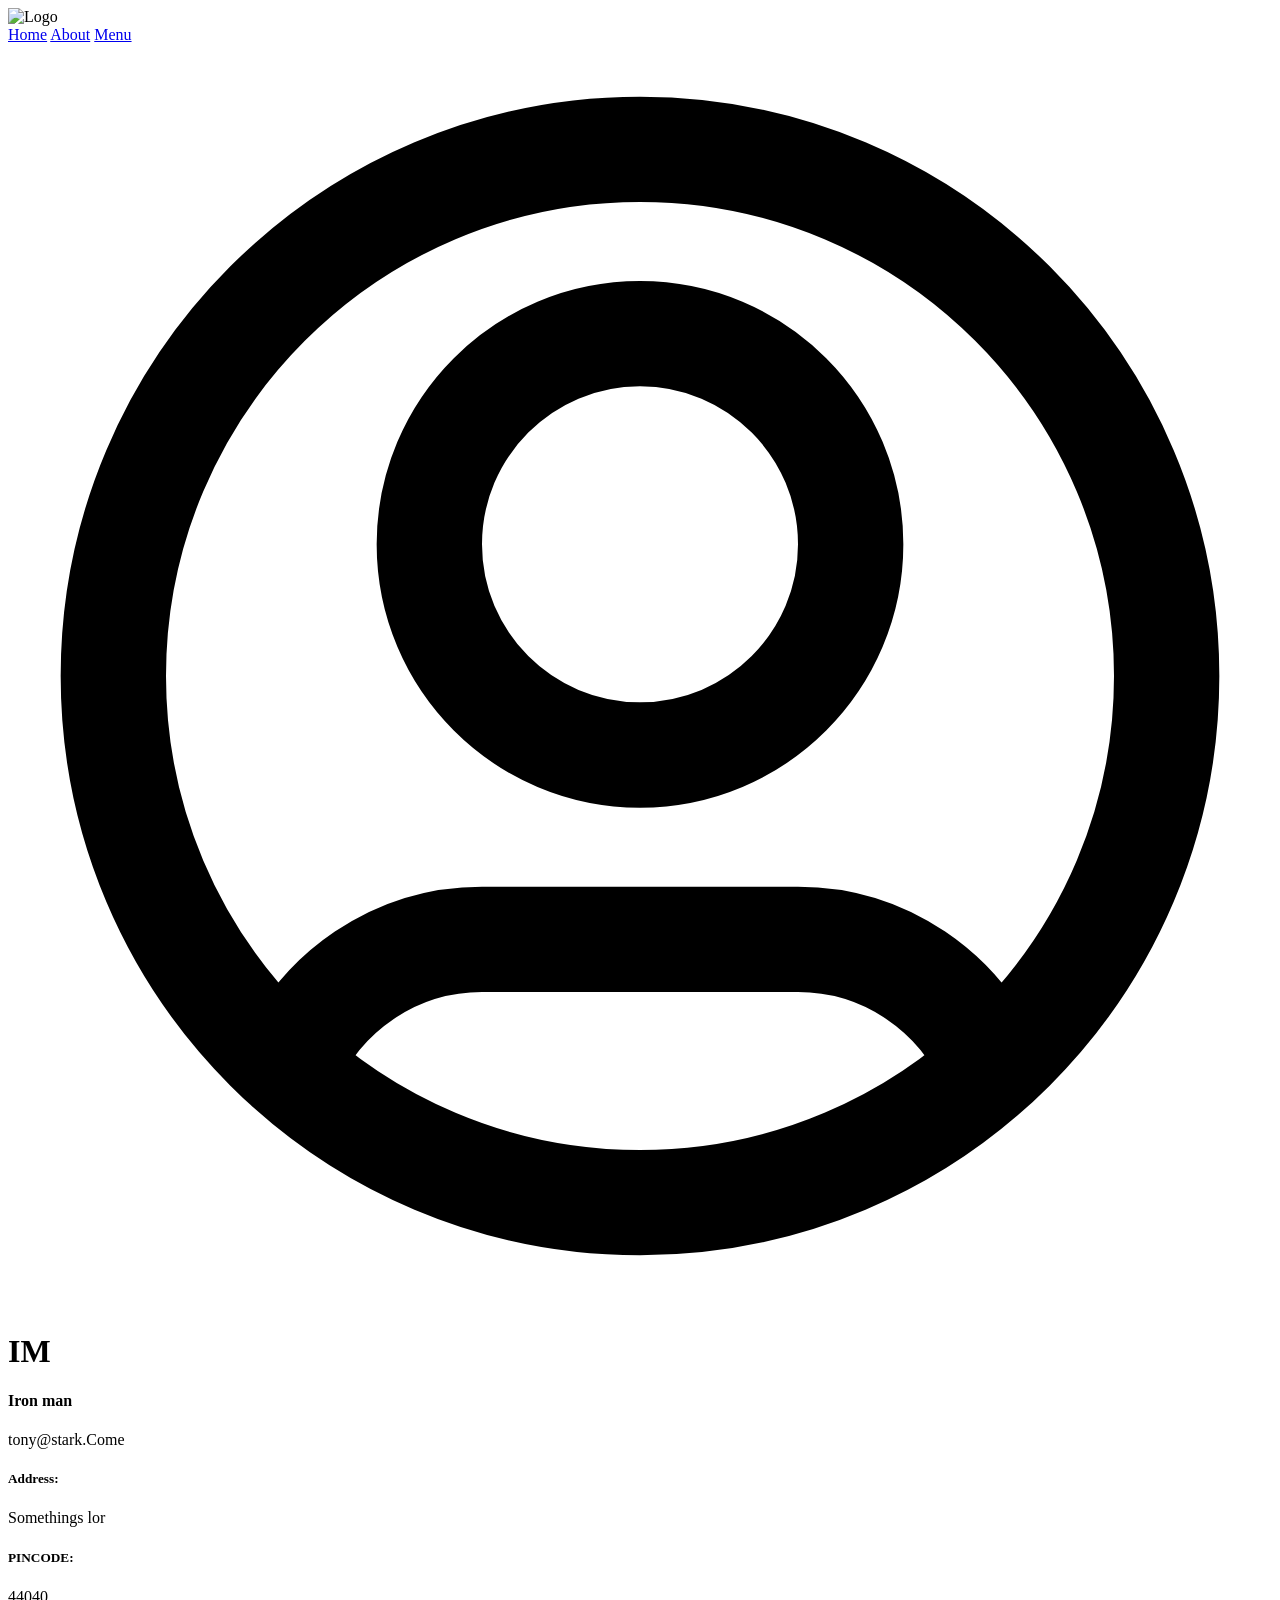
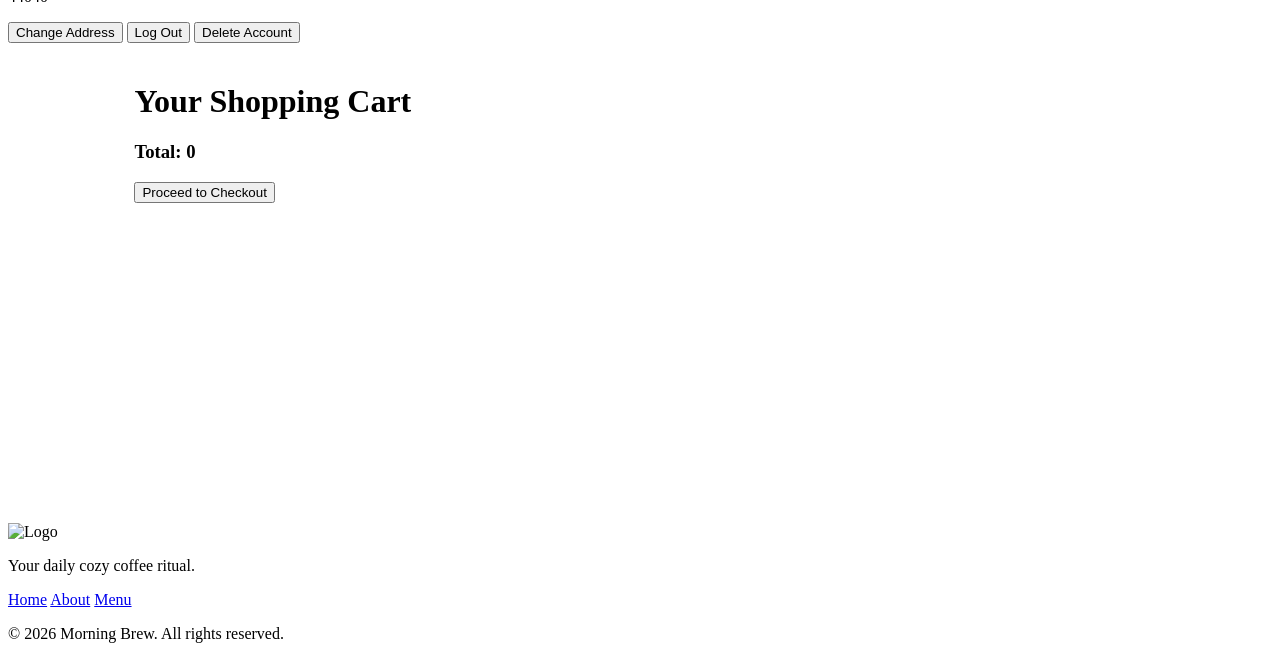
==== template/cart.html @ 2ceea378 "Start adding front-end code , basic html" ====
<!doctype html>
<html lang="en">
  <head>
    <title>Coffee Website</title>
    <meta charset="UTF-8" />
    <meta name="viewport" content="width=device-width,initial-scale=1.0" />
    <meta name="description" content="This is an trial Coffee Website" />
    <meta name="author" content="MS" />
    <meta name="Robots" content="index,follow" />
    <meta name="theme-color" content="#F5F3ED" />
    <script src="main.js" defer></script>
    <link rel="stylesheet" href="style.css" />
    <style>
      .cart_section {
        width: 80%;
        margin: 40px auto;
        min-height: 400px;
      }
      .cart_item {
          padding: 15px;
          margin-bottom: 15px;
          border-bottom: 1px solid gray;
      }
      .cart_item h3 {
          margin-bottom: 8px;
      }
      .cart_item p {
          margin: 5px 0;
      }
      .remove_item {
          padding: 6px 12px;
          cursor: pointer;
      }
      #cart_total {
          margin-top: 25px;
          text-align: right;
      }
    </style>
  </head>
  <body>
    <header class="navbar_sec">
      <img
        class="logo"
        src="images/logo.svg"
        alt="Logo"
        loading="eager"
        fetchpriority="high"
        decoding="async"
      />
      <nav class="nav_links">
        <a class="links" href="#hero">Home</a>
        <a class="links" href="#about-us">About</a>
        <a class="links" href="#menu_section">Menu</a>
      </nav>

      <div class="account_settings">
        <svg
          onclick="show_hide_settings_panel()"
          width="100%"
          height="100%"
          viewBox="0 0 24 24"
          fill="none"
          xmlns="http://www.w3.org/2000/svg"
        >
          <path
            d="M5.3163 19.4384C5.92462 18.0052 7.34492 17 9 17H15C16.6551 17 18.0754 18.0052 18.6837 19.4384M16 9.5C16 11.7091 14.2091 13.5 12 13.5C9.79086 13.5 8 11.7091 8 9.5C8 7.29086 9.79086 5.5 12 5.5C14.2091 5.5 16 7.29086 16 9.5ZM22 12C22 17.5228 17.5228 22 12 22C6.47715 22 2 17.5228 2 12C2 6.47715 6.47715 2 12 2C17.5228 2 22 6.47715 22 12Z"
            stroke="currentColor"
            stroke-width="2"
            stroke-linecap="round"
            stroke-linejoin="round"
          />
        </svg>
        <div class="Settings_panel">
          <div class="user_profile">
            <h1 class="user_logo">IM</h1>
            <div>
              <h4>Iron man</h4>
              <p>tony@stark.Come</p>
            </div>
          </div>

          <div class="user_address">
            <h5>Address:</h5>
            <div>
              <p>Somethings lor</p>
              <h5>PINCODE:</h5>
              <p>44040</p>
            </div>
          </div>
          <aside class="Settings_panel_cta">
            <button class="change_address_btn">Change Address</button>
            <button class="logout_user_btn">Log Out</button>
            <button class="delete_user_btn">Delete Account</button>
          </aside>
        </div>
      </div>
    </header>
    <main class="cart_section">
      <h1>Your Shopping Cart</h1>
      <div id="cart_items">
      </div>
      <div class="cart_total">
          <h3>Total: <span id="total_amount">0</span></h3>
          <button class="primary_btn" id="checkout_btn"> Proceed to Checkout </button>
      </div>
    </main>
    <footer class="footer-sec">
      <div class="footer_content">
        <div class="footer_brand">
          <img class="logo" src="static/images/logo.svg" alt="Logo" />
          <p>Your daily cozy coffee ritual.</p>
        </div>

        <nav class="footer_links">
          <a class="links" href="#hero">Home</a>
          <a class="links" href="#about-us">About</a>
          <a class="links" href="#menu_section">Menu</a>
        </nav>
      </div>

      <div class="footer_bottom">
        <p>&copy; 2026 Morning Brew. All rights reserved.</p>
      </div>
    </footer>
  </body>
  <script>
    async function load_cart() {
      const token= sessionStorage.getItem("access_token")
      if(!token){
        alert("Login")
      }
      const req = await  fetch("/cart", {
        method:"GET",
        headers:{
          "Authorization":"Bearer"+token
        }
      })
      const res=  await req.json()
      if(!req.ok){
        alert(res.detail)
      }
    const cart_items = document.getElementById("cart_items");
    const cart_total = document.getElementById("cart_total");
    cart_items.innerHTML="";
    if(!req.ok){
      cart_items.textContent= res.detail;
    }
    res.items.forEach((item)=>{
      const div = document.createElement("div");
      div.className="cart_item";
      div.innerHTML = `
            <h3>${item.name}</h3>
            <p>Price: ${item.price} / ${item.unit}</p>
            <p>Quantity: ${item.quantity}</p>
            <h4>Subtotal: ${item.subtotal}</h4>

            <button class="remove_item" data-id="${item.id}">
                Remove
            </button>
        `;
        cart_items.appendChild(div);
        const remove_btn = div.querySelector(".remove_item");
        remove_btn.addEventListener("click", async function() {
            await remove_cart_item(item.id);
        });
    })
        document.getElementById("total_amount").textContent = result.total_amount;
    }
    load_cart();
    async function remove_cart_item(item_id) {
      const token= sessionStorage.getItem("access_token")
      if(!token){
        alert("Login")
      }
      const response = await fetch(`/cart/items/${item_id}`,{
        method:"DELETE",
        headers:{
          "Authorization":"Bearer"+token
        }
      })
      const result = await response.json();
      if (response.ok) {
          load_cart();
      }
      else {
          alert(result.detail);
      }
  }
  </script>
</html>
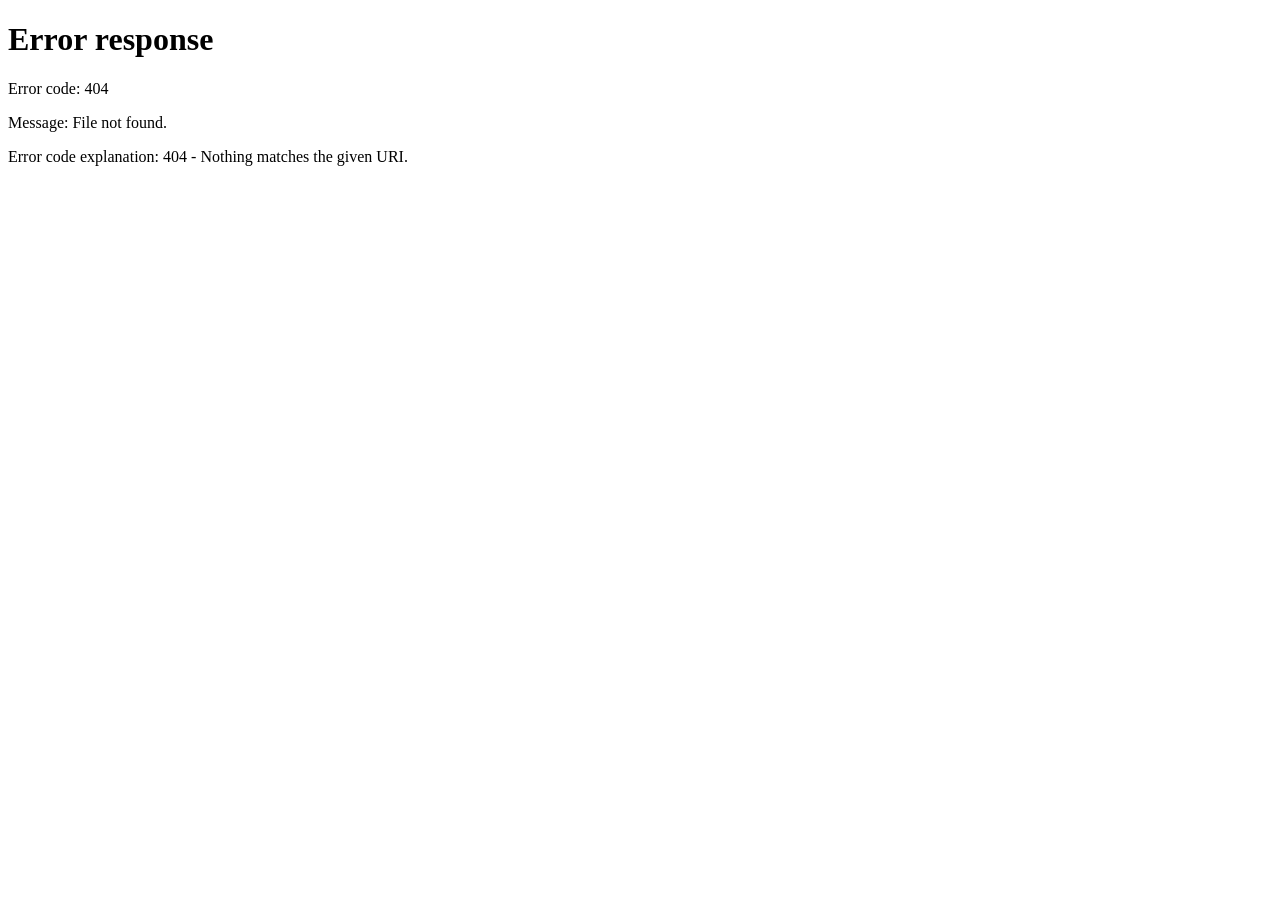
==== commit 6de91834: "almost done with cart, now need to make sure everything work and settings panel showsup" ====
--- a/template/cart.html
+++ b/template/cart.html
@@ -8,8 +8,7 @@
     <meta name="author" content="MS" />
     <meta name="Robots" content="index,follow" />
     <meta name="theme-color" content="#F5F3ED" />
-    <script src="main.js" defer></script>
-    <link rel="stylesheet" href="style.css" />
+    <link rel="stylesheet" href="/static/style.css" />
     <style>
       .cart_section {
         width: 80%;
@@ -17,23 +16,67 @@
         min-height: 400px;
       }
       .cart_item {
-          padding: 15px;
-          margin-bottom: 15px;
-          border-bottom: 1px solid gray;
+        display: grid;
+        grid-template-columns: 2fr 1fr 1fr;
+        align-items: center;
+        gap: 20px;
+        padding: 18px 22px;
+        background-color: #FFF9F0;
+        margin-bottom: 15px;
+        border: 1px solid gray;
+        border-radius: 8px;
+      }
+      .cart_item:nth-child(even){
+        background-color: #F1E5D6;
+      }
+      .cart_product_detail{
+        font-size: 18px;
+        color: #6F4E37;
+        margin-bottom: 6px;
       }
       .cart_item h3 {
           margin-bottom: 8px;
       }
       .cart_item p {
-          margin: 5px 0;
+          margin: 8px 0;
+      }
+      span{
+        display: inline-block;
+        padding: 8px 12px;
+        border-radius: 6px;
+        font-size: 14px;
+      }
+      .cart_product_actions{
+        display: flex;
+        align-items: center;
+        justify-content: space-between;
+        gap: 16px;
+      }
+      .cart_product_actions h4{
+        font-size: 16px;
+        color: #6F4E37;
       }
       .remove_item {
           padding: 6px 12px;
+          color: #A47551;
+          background: transparent;
           cursor: pointer;
-      }
-      #cart_total {
+          border: 1px solid black;
+          border-radius: 8px;
+      }
+      .cart_total {
           margin-top: 25px;
           text-align: right;
+      }
+      @media (max-width:650px) {
+        .cart_item{
+          grid-template-columns: 1fr;
+          gap: 14px;
+        }
+        .cart_product_actions{
+          border-top: 1px solid;
+          padding-top: 10px;
+        }
       }
     </style>
   </head>
@@ -117,7 +160,6 @@
           <a class="links" href="#menu_section">Menu</a>
         </nav>
       </div>
-
       <div class="footer_bottom">
         <p>&copy; 2026 Morning Brew. All rights reserved.</p>
       </div>
@@ -128,14 +170,21 @@
       const token= sessionStorage.getItem("access_token")
       if(!token){
         alert("Login")
+        window.location.href="/login"
+        return;
       }
       const req = await  fetch("/cart", {
         method:"GET",
         headers:{
-          "Authorization":"Bearer"+token
-        }
-      })
+          "Authorization":" Bearer "+token
+        }
+      });
       const res=  await req.json()
+      if (req.status == 401){
+        sessionStorage.removeItem("access_token");
+        window.location.href="/login"
+        return
+      }
       if(!req.ok){
         alert(res.detail)
       }
@@ -149,14 +198,17 @@
       const div = document.createElement("div");
       div.className="cart_item";
       div.innerHTML = `
-            <h3>${item.name}</h3>
-            <p>Price: ${item.price} / ${item.unit}</p>
-            <p>Quantity: ${item.quantity}</p>
-            <h4>Subtotal: ${item.subtotal}</h4>
-
-            <button class="remove_item" data-id="${item.id}">
-                Remove
-            </button>
+          <div class="cart_product_detail">
+                <h3>${item.name}</h3>
+                <p>Price: ${item.price} / ${item.unit}</p>
+          </div>
+                <p>Quantity: ${item.quantity}</p>
+          <div class="cart_product_actions">
+                <h4>Subtotal: ${item.subtotal}</h4>
+                <button class="remove_item" data-id="${item.id}">
+                    Remove
+                </button>
+          </div>
         `;
         cart_items.appendChild(div);
         const remove_btn = div.querySelector(".remove_item");
@@ -164,18 +216,19 @@
             await remove_cart_item(item.id);
         });
     })
-        document.getElementById("total_amount").textContent = result.total_amount;
+        document.getElementById("total_amount").textContent = res.total_amount;
     }
     load_cart();
     async function remove_cart_item(item_id) {
       const token= sessionStorage.getItem("access_token")
       if(!token){
         alert("Login")
+        return
       }
       const response = await fetch(`/cart/items/${item_id}`,{
         method:"DELETE",
         headers:{
-          "Authorization":"Bearer"+token
+          "Authorization":"Bearer "+token
         }
       })
       const result = await response.json();
@@ -186,5 +239,30 @@
           alert(result.detail);
       }
   }
+    let check_out=document.getElementById("checkout_btn")
+    check_out.addEventListener("click" , async function(){
+      const token= sessionStorage.getItem("access_token")
+      if (!token) {
+        window.location.href = "/login";
+        return;
+    }
+    const response = await fetch("/order/check-out", {
+        method: "POST",
+        headers: {
+            "Authorization": "Bearer " + token
+        }
+    });
+    const result= await response.json()
+    if(response.status == 401){
+      sessionStorage.removeItem("access_token")
+      window.location.href="/login"
+      return
+    }
+    if (!response.ok){
+      alert(result.detail)
+      return;
+    }
+    alert(result.message)
+    })
   </script>
 </html>
--- a/static/style.css
+++ b/static/style.css
@@ -0,0 +1,473 @@
+@import url("https://fonts.googleapis.com/css2?family=Lemon&display=swap");
+@import url("https://fonts.googleapis.com/css2?family=Lemonada:wght@300..700&display=swap");
+
+* {
+  padding: 0;
+  margin: 0;
+  box-sizing: border-box;
+}
+:root {
+  --primary: #a3b18a;
+  --primary_bg: #f4f1ea;
+  --secondary: #3a5a40;
+  --accent: #dad7cd;
+  --bg: #faf8f5;
+  --text: #1f2a21;
+  --footer_bg: #142118;
+  --footer_text: #f4f1ea;
+}
+html,
+body {
+  display: flex;
+  flex-direction: column;
+  background: var(--bg);
+  color: var(--text);
+  scroll-behavior: smooth;
+}
+main {
+  flex: 1;
+}
+
+/* global styles */
+.links {
+  text-decoration: none;
+  font-size: 16px;
+  line-height: 24px;
+  color: var(--secondary);
+  font-family: "Lemonada", cursive;
+}
+.links:hover {
+  color: var(--primary);
+}
+.primary_btn {
+  font-size: 16px;
+  line-height: 24px;
+  background: var(--primary);
+  color: var(--secondary);
+  padding: 8px 16px;
+  border: 1px solid var(--text);
+  border-radius: 16px;
+  transition: all 0.2s ease 0.2s;
+}
+.primary_btn:hover {
+  background: var(--secondary);
+  color: var(--primary);
+  font-size: 18px;
+  line-height: 26px;
+}
+.secondary_btn {
+  font-size: 16px;
+  line-height: 24px;
+  padding: 8px 16px;
+  color: var(--secondary);
+  background-color: transparent;
+  border: 1px solid var(--secondary);
+  border-radius: 16px;
+  transition: all 0.2s ease 0.2s;
+}
+.secondary_btn:hover {
+  font-size: 18px;
+  line-height: 26px;
+  background: var(--secondary);
+  color: var(--primary);
+}
+
+/* Header Sec of website (main navbar) */
+.navbar_sec {
+  border-bottom: 13px solid var(--secondary);
+  display: flex;
+  justify-content: space-between;
+  align-items: center;
+  background: var(--primary_bg);
+  padding: 8px 32px;
+  position: fixed;
+  width: 100%;
+  z-index: 4;
+}
+
+.nav_links {
+  display: flex;
+  align-items: center;
+  column-gap: 16px;
+}
+.logo {
+  width: 64px;
+  height: 64px;
+}
+.account_settings {
+  position: relative;
+}
+.navbar_sec svg {
+  width: 40px;
+  height: 40px;
+  transition: all 0.2s ease-in-out;
+}
+.navbar_sec svg:hover {
+  width: 42px;
+  height: 42px;
+  transform: translate(-4px, -4px);
+  cursor: pointer;
+}
+.Settings_panel {
+  position: absolute;
+  top: 120%;
+  right: 0;
+  background: var(--primary_bg);
+  border: 2px solid var(--primary);
+  width: 280px;
+  padding: 16px;
+  border-radius: 16px;
+  display: none;
+}
+.Settings_panel::before {
+  content: "";
+  position: absolute;
+  background-color: var(--primary_bg);
+  border-top: 2px solid var(--primary);
+  border-left: 2px solid var(--primary);
+  border-radius: 4px;
+  top: -13px;
+  width: 20px;
+  height: 20px;
+  right: 13px;
+  transform: rotate(45deg);
+  z-index: 11;
+}
+.Settings_panel_cta {
+  display: flex;
+  flex-direction: column;
+  row-gap: 8px;
+}
+.change_address_btn,
+.logout_user_btn,
+.delete_user_btn {
+  font-size: 16px;
+  font-weight: 700;
+  width: 100%;
+  text-align: center;
+  padding: 8px 16px;
+  border-radius: 12px;
+  transition: all 0.2s ease-in-out;
+}
+.change_address_btn {
+  background-color: var(--primary);
+  border: 1px solid rgb(0, 78, 0);
+}
+.logout_user_btn {
+  background-color: transparent;
+  border: 1px solid var(--primary);
+  color: var(--primary);
+}
+.delete_user_btn {
+  background-color: transparent;
+  border: 1px solid red;
+  color: red;
+}
+.change_address_btn:hover,
+.logout_user_btn:hover,
+.delete_user_btn:hover {
+  font-size: 18px;
+  height: auto;
+  padding: 10px 18px;
+}
+
+/* Hero Section */
+#hero {
+  margin: 10rem auto 0;
+  display: flex;
+  align-items: center;
+  justify-content: center;
+  row-gap: 2.5rem;
+  flex-wrap: wrap;
+}
+.hero_cta {
+  max-width: 500px;
+  display: flex;
+  flex-direction: column;
+  row-gap: 64px;
+  justify-content: center;
+  align-items: center;
+}
+.hero_info_title {
+  font-size: 3rem;
+  font-weight: bold;
+  font-family: "Lemon", serif;
+  color: var(--text);
+}
+.hero_btns {
+  display: flex;
+  justify-content: center;
+  column-gap: 2.5rem;
+}
+
+#hero_image {
+  animation: rotate_hero 16s linear infinite;
+  max-width: 70%;
+}
+@keyframes rotate_hero {
+  from {
+    transform: rotate(0deg);
+  }
+  to {
+    transform: rotate(360deg);
+  }
+}
+
+.store-info {
+  background: var(--primary_bg);
+  display: flex;
+  justify-content: center;
+  align-items: center;
+  flex-wrap: wrap;
+  border: 1px solid var(--secondary);
+  border-radius: 1.5rem;
+  width: 70%;
+  margin: 4rem auto 0;
+  column-gap: 4rem;
+  row-gap: 2rem;
+  padding: 2rem 0;
+}
+.store-info img {
+  max-width: 100%;
+  max-height: 468px;
+  height: auto;
+}
+.store-info__details {
+  background-color: var(--primary);
+  width: 500px;
+  border: 1px solid var(--secondary);
+  border-radius: 16px;
+  padding: 24px;
+  display: flex;
+  flex-direction: column;
+  align-items: center;
+  justify-content: space-between;
+  row-gap: 96px;
+}
+.store-info__details h3,
+.store-info__details p {
+  font-size: 24px;
+  line-height: 40px;
+  font-family: "Lemonada", cursive;
+  color: var(--text);
+  text-align: center;
+}
+
+.store-info__details h3 {
+  font-size: 33px;
+  font-weight: bold;
+}
+.store-info__hours h3 {
+  font-size: 33px;
+}
+
+#about-us {
+  margin: 64px auto 0;
+  display: flex;
+  flex-wrap: wrap;
+  align-items: center;
+  justify-content: center;
+  width: 70%;
+  padding: 24px;
+  background-color: var(--primary_bg);
+  border: 1px solid var(--secondary);
+  border-radius: 24px;
+  column-gap: 64px;
+  row-gap: 40px;
+}
+#about-us img {
+  max-width: 45%;
+  max-height: 400px;
+  height: auto;
+}
+.about-us__details {
+  width: 400px;
+  text-align: center;
+  display: flex;
+  flex-direction: column;
+  align-items: center;
+  justify-content: center;
+  row-gap: 64px;
+}
+.about-us__details h1 {
+  font-size: 48px;
+  font-weight: bold;
+  font-family: "Lemon", serif;
+  color: var(--text);
+}
+.about-us__details p {
+  text-align: justify;
+}
+
+.speciality_sec {
+  display: flex;
+  justify-content: center;
+  align-items: center;
+  flex-wrap: wrap;
+  width: 80%;
+  margin: 96px auto 0;
+}
+.speciality_sec__details {
+  display: flex;
+  flex-direction: column;
+  align-items: center;
+  justify-content: center;
+}
+
+#menu_section {
+  margin: 128px auto 0;
+  display: flex;
+  flex-direction: column;
+  row-gap: 16px;
+  align-items: center;
+  justify-content: center;
+}
+#menu_section h1 {
+  font-size: 48px;
+  font-weight: bold;
+  font-family: "Lemon", serif;
+  color: var(--text);
+  text-align: center;
+}
+.menu_slogan {
+  font-size: 16px;
+  color: var(--secondary);
+  text-align: center;
+}
+
+.menu_items_list {
+  display: grid;
+  grid-template-columns: repeat(auto-fit, minmax(260px, 300px));
+  gap: 30px;
+  width: 80%;
+  max-width: 1200px;
+  margin-top: 32px;
+}
+
+.menu_item {
+  border: 1px solid var(--secondary);
+  border-radius: 24px;
+  display: flex;
+  flex-direction: column;
+  justify-content: space-between;
+  align-items: center;
+  overflow: hidden;
+  width: 100%;
+}
+.menu_item img {
+  width: 100%;
+  height: auto;
+  object-fit: cover;
+}
+.menu_item_info {
+  background: var(--primary_bg);
+  padding: 16px;
+  width: 100%;
+  flex: 1;
+  display: flex;
+  flex-direction: column;
+  justify-content: space-between;
+  gap: 8px;
+}
+.menu_item_info h4 {
+  font-weight: bold;
+  font-size: 20px;
+  color: var(--secondary);
+  font-family: "Lemonada", cursive;
+}
+.menu_item_info p {
+  width: 100%;
+  text-align: left;
+  font-size: 14px;
+  color: lightslategray;
+}
+.menu_item_cta {
+  margin-top: 16px;
+  display: flex;
+  align-items: center;
+  justify-content: space-between;
+}
+.menu_item_cta span {
+  font-size: 24px;
+  font-weight: bolder;
+  color: var(--secondary);
+  font-family: "Lemonada", cursive;
+}
+
+.add_to_cart_form {
+    display: flex;
+    align-items: center;
+    gap: 8px;
+}
+
+.add_to_cart_form input[type="number"] {
+    width: 55px;
+    padding: 9px 5px;
+    border: 1px solid var(--secondary);
+    border-radius: 8px;
+    font-size: 15px;
+    text-align: center;
+    background: white;
+    color: var(--secondary);
+}
+
+.add_to_cart_form button {
+    cursor: pointer;
+}
+
+.footer-sec {
+  background: var(--footer_bg);
+  color: var(--footer_text);
+  padding: 48px 64px 24px;
+  margin-top: 96px;
+  display: flex;
+  flex-direction: column;
+  row-gap: 32px;
+  width: 100%;
+}
+
+.footer_content {
+  display: flex;
+  justify-content: space-between;
+  align-items: center;
+  flex-wrap: wrap;
+  gap: 24px;
+}
+
+.footer_brand {
+  display: flex;
+  align-items: center;
+  gap: 16px;
+}
+
+.footer_brand p {
+  font-size: 14px;
+  opacity: 0.8;
+  font-family: "Lemonada", cursive;
+}
+
+.footer_links {
+  display: flex;
+  align-items: center;
+  column-gap: 24px;
+}
+
+.footer_links .links {
+  color: var(--footer_text);
+  font-size: 14px;
+  opacity: 0.8;
+  transition: opacity 0.2s ease;
+}
+
+.footer_links .links:hover {
+  opacity: 1;
+  color: var(--primary);
+}
+
+.footer_bottom {
+  border-top: 1px solid rgba(255, 255, 255, 0.1);
+  padding-top: 24px;
+  text-align: center;
+  font-size: 12px;
+  opacity: 0.5;
+}
